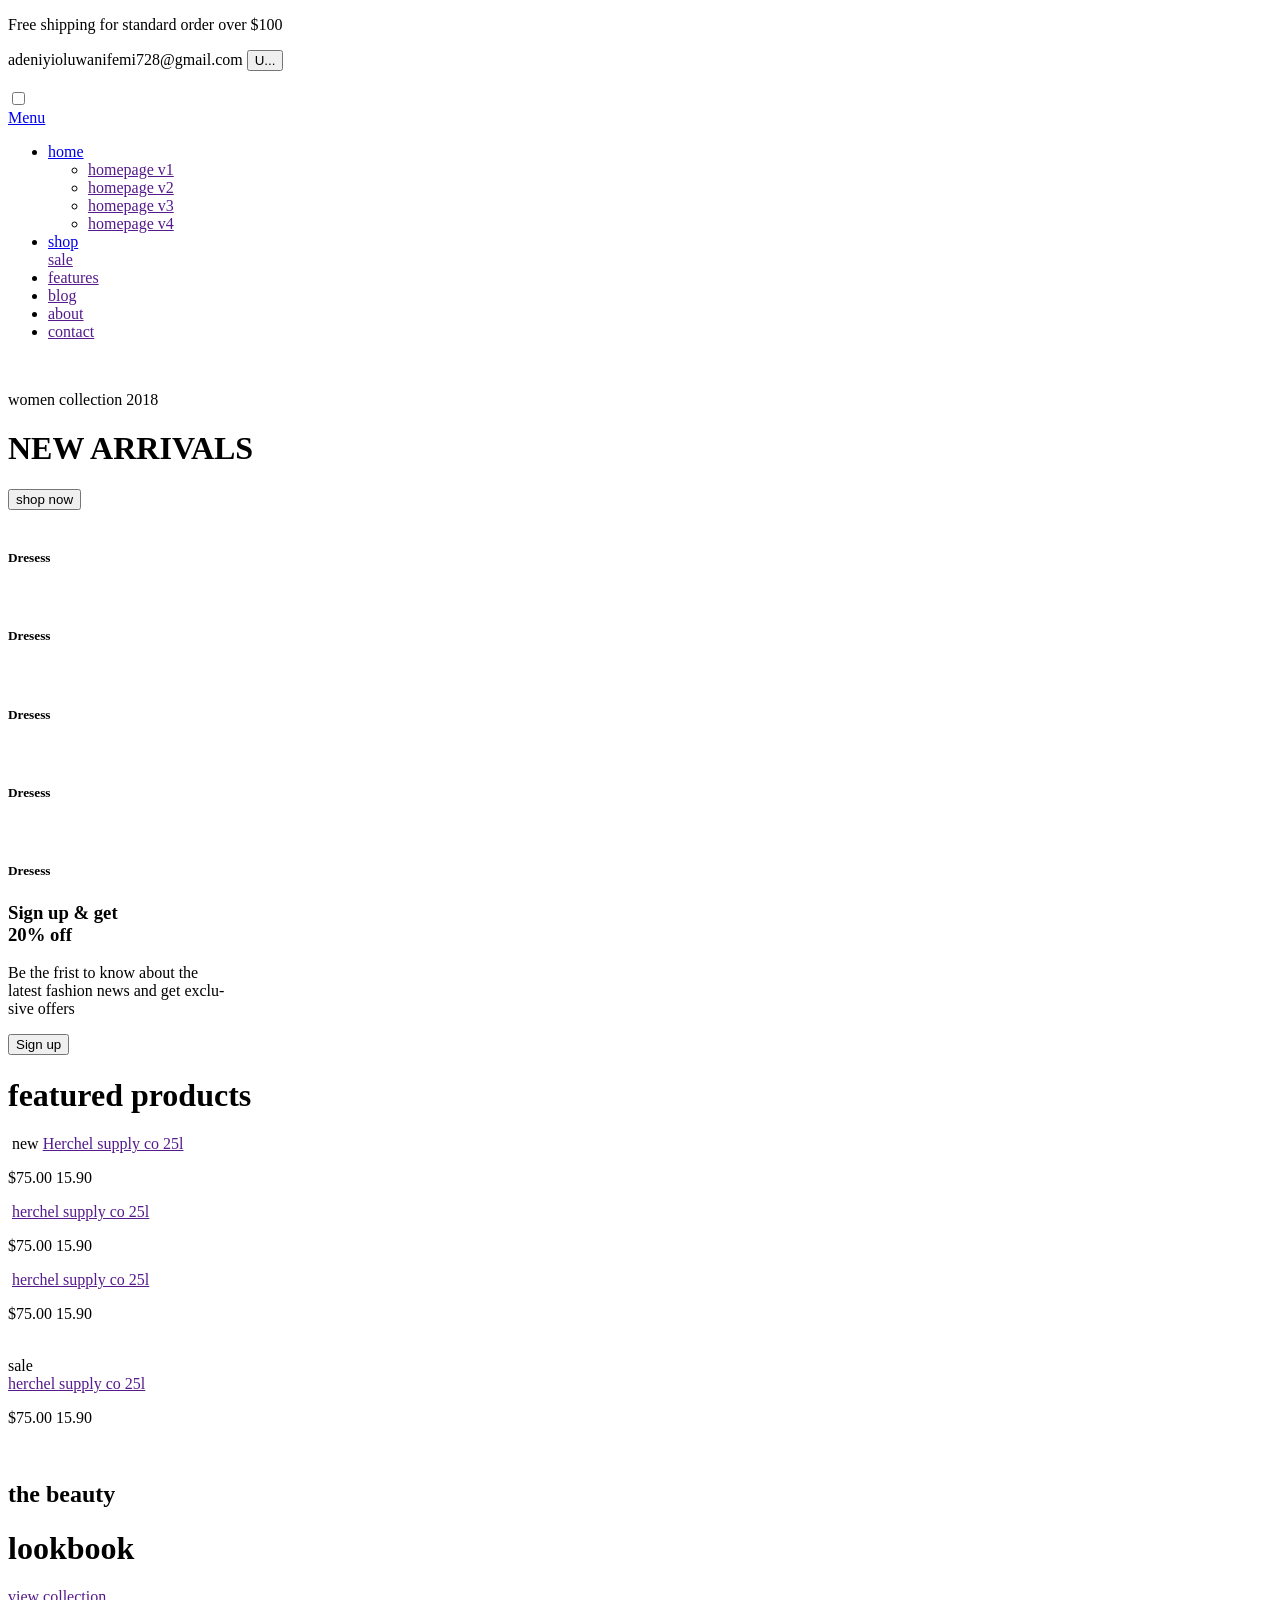
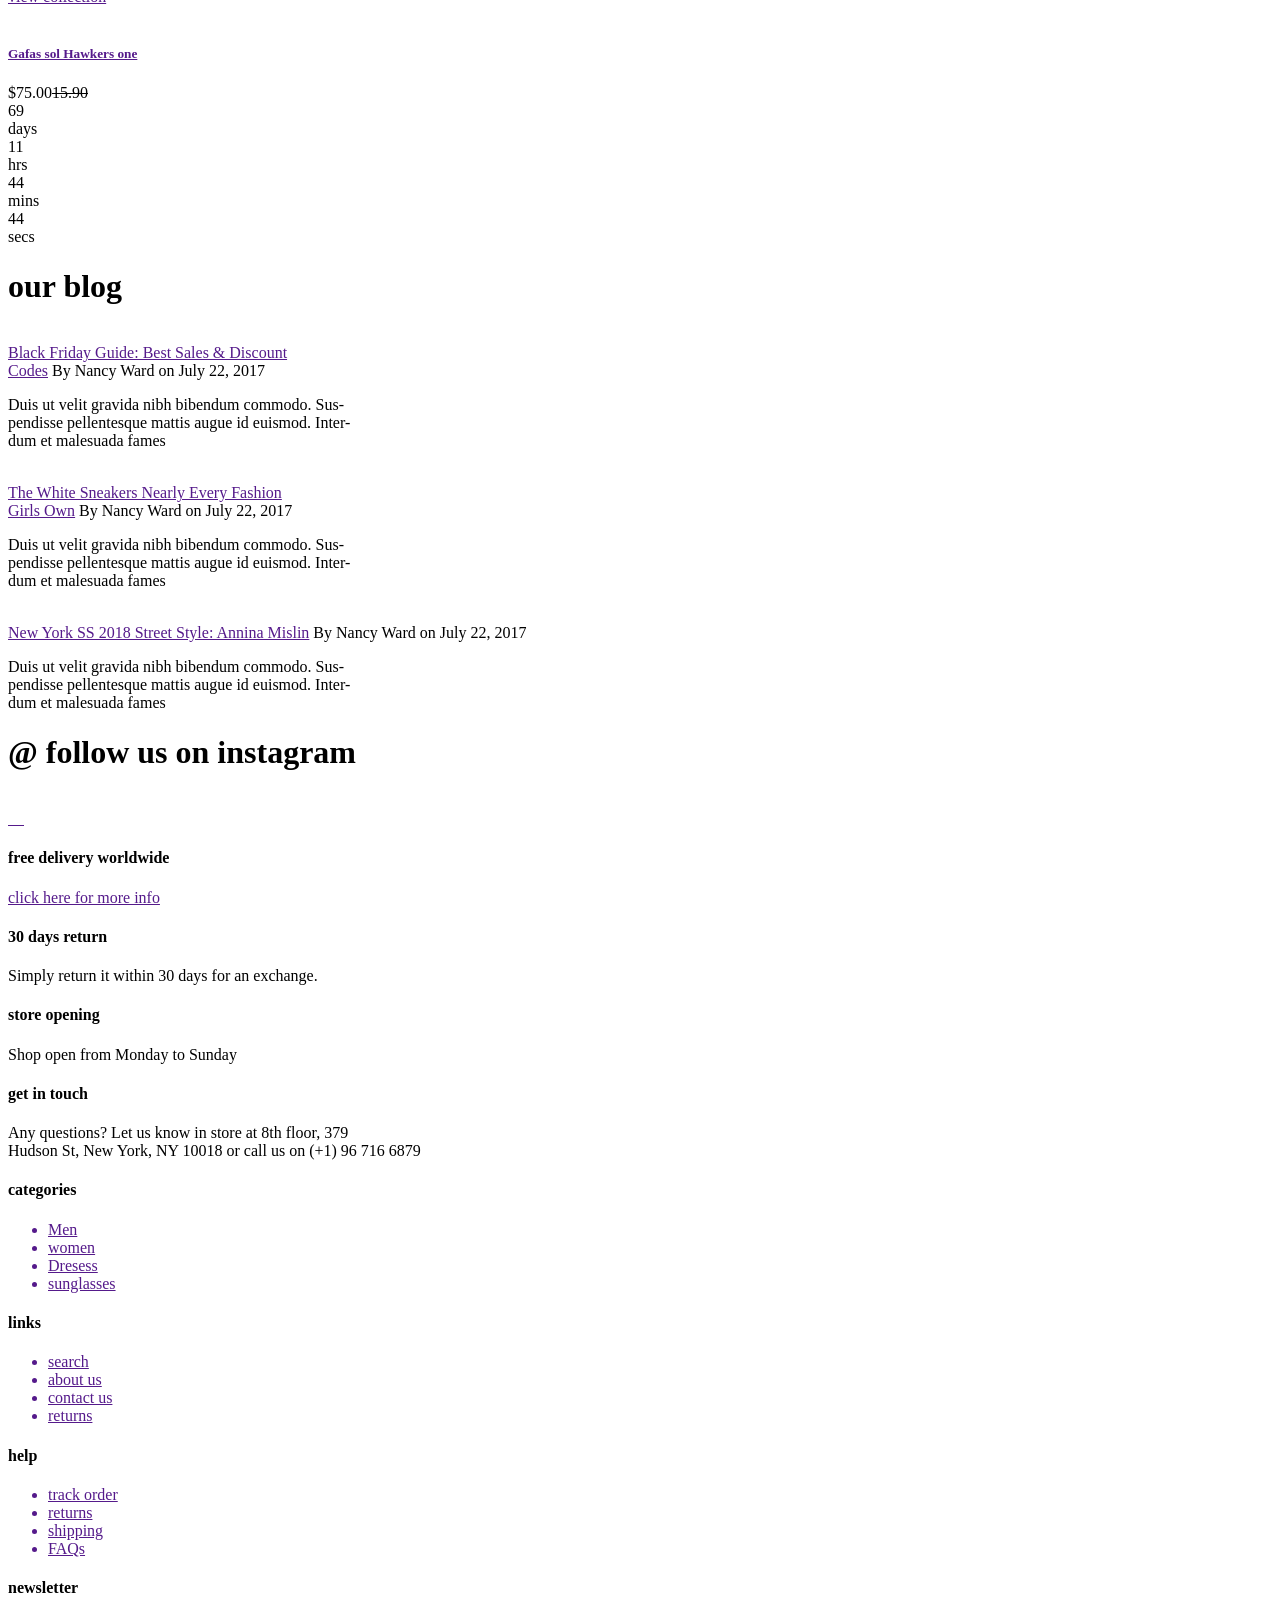
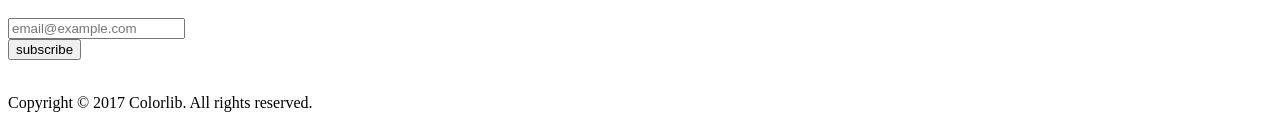
==== fashe.html @ 1d346487 "Add files via upload" ====
<!DOCTYPE html>
<html lang="en">
<head>
    <meta charset="UTF-8">
    <meta name="viewport" content="width=device-width, initial-scale=1.0">
    <link rel="stylesheet" href="css/style.css">
    <link rel="shortcut icon" href="./image/fashe.webp">
    <link rel="stylesheet" href="fontawesome-free-6.1.1-web/css/all.css">
    <title>Fashe</title>
</head>
<body onload="preload()"> 
    <div id="preloader"></div> 
    <div class="back"><a href=""><i class="fa fa-angle-up"></i></a></div>
    <div class="icon">
        <div class="container">
            <div class="element">
                <!-- <div class="med"> -->
                    <div class="lf">
                        <a href=""><i class="fab fa-facebook-f"></i></a>
                        <a href=""><i class="fab fa-instagram"></i></a>
                        <a href=""><i class="fab fa-pinterest-p"></i></a>
                        <a href=""><i class="fab fa-snapchat"></i></a>
                        <a href=""><i class="fab fa-youtube"></i></a>
                    </div>
                    <p>Free shipping for standard order over     $100</p>
                    <span>adeniyioluwanifemi728@gmail.com <button>U... </i></button></span>
                <!-- </div> -->
            </div>
        </div>
    </div>
    <div class="logo">
        <div class="container">
            <div class="element">
                <div class="lo">
                    <img src="/image/fashe.webp" alt="">
                </div>
                <input type="checkbox" id="toggle">
                    <div class="first">
                        <a class="topbar-brand" href="#">Menu</a>
                        <label class="topbar-toggle" for="toggle">
                            <span class="bar"></span>
                            <span class="bar"></span>
                            <span class="bar"></span>
                        </label>
                        <ul class="top">
                            <li><a href="fashe.html">home</a>
                            <ul class="drop">
                                <li><a href="">homepage v1</a></li>
                                <li><a href="">homepage v2</a></li>
                                <li><a href="">homepage v3</a></li>
                                <li><a href="">homepage v4</a></li>
                            </ul>
                            </li>
                            <li><a href="shop.html">shop</a></li>
                            <span><a href="">sale</a></span>
                            <li><a href="">features</a></li>
                            <li><a href="">blog</a></li>
                            <li><a href="">about</a></li>
                            <li><a href="">contact</a></li>
                        </ul>
                    </div>
                <div class="ri">
                    <img src="/image/image.png" alt="">
                    <span><img src="/image/cart.webp" alt=""></span>
                </div>
            </div>
        </div>
    </div>
   
    </div>
    <div class="bg">
        <div class="container">
            <div class="text">
                <p>women collection 2018</p>
                <h1>NEW ARRIVALS</h1>
                
                <button>shop now</button>
            </div>
        </div>
        <div class="angle">
           <i class="fa fa-angle-left"></i>
           <i class="fa fa-angle-right"></i>
        </div>    
    </div>
    <div class="pics">
        <div class="container">
            <div class="element">
                <div class="first">
                    <div class="image1">
                        <img src="/image/img 1.webp" alt="">
                        <h5>Dresess</h5>
                    </div>
                    <div class="image4">
                        <img src="/image/glass.webp" alt="">
                        <h5>Dresess</h5>
                    </div>
                </div>
                <div class="second">
                    <div class="image2">
                        <img src="/image/watch.webp" alt="">
                        <h5>Dresess</h5> 
                    </div> 
                    <div class="image5">
                        <img src="/image/shoes.webp" alt="">
                        <h5>Dresess</h5>
                    </div>
                </div>
                <div class="third">
                    <div class="image3">
                        <img src="/image/bag.webp" alt="">
                        <h5>Dresess</h5>
                    </div>
                    <div class="signup">
                        <h3>Sign up & get <br>20% off</h3>
                        <p>Be the frist to know about the <br>latest fashion news and get exclu- <br>sive offers</p>
                        <a href=""><button>Sign up</button></a>
                    </div>
                </div>
            </div>
        </div>
    </div>
    <div class="featured">
        <div class="container">
            <div class="element">
                <div class="text">
                    <h1>featured products</h1>
                    <div class="images">
                        <div class="image1">
                                <img src="/image/im1.webp" alt="">
                                <span class="new">new</span>
                                <a href="">Herchel supply co 25l</a>
                                <p>$75.00 <span class="strike">15.90</span></p>
                        </div>
                        <div class="image2">
                            <img src="/image/im2.webp" alt="">
                                <a href="">herchel supply co 25l</a>
                                <p>$75.00 <span class="strike">15.90</span> </p>
                        </div>
                        <div class="image3">
                            <img src="/image/im3.webp" alt="">
                                <a href="">herchel supply co 25l</a>
                                <p>$75.00 <span class="strike">15.90</span> </p>
                        </div>
                        <div class="image4">
                                 <img src="/image/im4.webp" alt="">
                                <nav class="new">sale</nav>
                                <a href="">herchel supply co 25l</a>
                                <p>$75.00 <span class="strike">15.90</span> </p>
                        </div>
                    </div>
                </div>
            </div>
        </div>
    </div>
    <div class="beauty">
        <div class="container">
            <div class="element">
                <div class="imag">
                    <img src="/image/beauty.webp" alt="">
                    <div class="text">
                        <h2>the beauty</h2>
                        <h1>lookbook</h1>
                        <a href="">view collection</a>
                    </div>
                </div>
                <div class="glsses">
                    <img src="./image/g.webp" alt="">
                    <div class="tex1t">
                      <h5><a href="">Gafas sol Hawkers one</a></h5>
                      <span>$75.00<strike>15.90</strike></span>
                    </div>
                </div>
                <div class="box">
                    <div class="box1">
                        <span>69 <br>days</span>
                    </div>
                     <div class="box2">
                        <span>11 <br>hrs</span>
                    </div>
                     <div class="box3">
                        <span>44 <br>mins</span>
                    </div>
                     <div class="box4">
                        <span>44 <br>secs</span>
                    </div>
                </div>
            </div>
        </div>
    </div>
    <div class="blog">
        <div class="container">
            <h1>our blog</h1>
            <div class="element">
                <div class="blog1">
                    <img src="./image/blog-01.jpg" alt="">
                    <div class="text">
                        <a href="">Black Friday Guide: Best Sales & Discount <br>Codes</a>
                        <span>By Nancy Ward on July 22, 2017</span>
                        <p>Duis ut velit gravida nibh bibendum commodo. Sus- <br>pendisse pellentesque mattis augue id euismod. Inter- <br>dum et malesuada fames</p>
                    </div>
                </div>
                <div class="blog1">
                    <img src="./image/blog-02.jpg" alt="">
                    <div class="text">
                        <a href="">The White Sneakers Nearly Every Fashion <br>Girls Own</a>
                        <span>By Nancy Ward on July 22, 2017</span>
                        <p>Duis ut velit gravida nibh bibendum commodo. Sus- <br>pendisse pellentesque mattis augue id euismod. Inter- <br>dum et malesuada fames</p>
                    </div>
                </div>
                <div class="blog1">
                    <img src="./image/blog-03.jpg" alt="">
                    <div class="text">
                        <a href="">New York SS 2018 Street Style: Annina Mislin</a>
                        <span>By Nancy Ward on July 22, 2017</span>
                        <p>Duis ut velit gravida nibh bibendum commodo. Sus- <br>pendisse pellentesque mattis augue id euismod. Inter- <br>dum et malesuada fames</p>
                    </div>
                </div>
            </div>
        </div>
    </div>
    <div class="follow">
        <!-- <div class="container"> -->
                <h1>@ follow us on instagram</h1>
                 <div class="element">
                    <marquee behavior="" direction=""></marquee>
                    <a href="">
                        <img src="./image/follow1.jpg" alt="">
                        <img src="./image/follow2.jpg" alt="">
                        <img src="./image/follow3.jpg" alt="">
                        <img src=".//image/follow4.jpg" alt="">
                        <img src="./image/follow5.jpg" alt="">
                    </a>
                </div>
            </div>
        </div>
    </div>
    <div class="shipping">
        <div class="container">
            <div class="element">
                <div class="text">
                    <h4>free delivery worldwide</h4>
                    <a href="">click here for more info</a>
                </div>
                <div class="text">
                    <h4>30 days return</h4>
                    <p>Simply return it within 30 days for an exchange.</p>
                </div>
                <div class="tex1t">
                    <h4>store opening</h4>
                    <p>Shop open from Monday to Sunday</p>
                </div>
            </div>
        </div>
    </div>
    <div class="footer">
        <div class="container">
            <div class="element">
                    <div class="left">
                        <h4>get in touch</h4>
                        <p>Any questions? Let us know in store at 8th floor, 379 <br>Hudson St, New York, NY 10018 or call us on (+1) 96 716 6879</p>
                        <a href=""><i class="fab fa-facebook-f"></i></a>
                        <a href=""><i class="fab fa-instagram"></i></a>
                        <a href=""><i class="fab fa-pinterest-p"></i></a>
                        <a href=""><i class="fab fa-snapchat"></i></a>
                        <a href=""><i class="fab fa-youtube"></i></a>
                    </div>
                <div class="middle">
                <div class="cat">
                    <h4>categories</h4>
                    <ul>
                        <a href="">
                            <li>Men</li>
                            <li>women</li>
                            <li>Dresess</li>
                            <li>sunglasses</li>
                        </a>
                    </ul>
                </div>
                <div class="links">
                    <h4>links</h4>
                    <ul>
                        <a href="">
                            <li>search</li>
                            <li>about us</li>
                            <li>contact us</li>
                            <li>returns</li>
                        </a>
                    </ul>
                </div>
                <div class="help">
                    <h4>help</h4>
                    <ul>
                        <a href="">
                            <li>track order</li>
                            <li>returns</li>
                            <li>shipping</li>
                            <li>FAQs</li>
                        </a>
                    </ul>
                </div>
                <form action="" method="post">
                    <h4>newsletter</h4>
                    <div class="inp">
                        <input type="email" placeholder="email@example.com">
                    </div>
                    <button>subscribe</button>
                </form>
            </div>   
        </div>
        <div class="cards">
            <img src="./image/paypal.png" alt="">
            <img src="./image/visa.png" alt="">
            <img src="./image/mastercard.png" alt="">
            <img src="./image/express.png" alt="">
            <img src="./image/discover.png" alt="">
        </div>
                <p>Copyright © 2017 Colorlib. All rights reserved.</p>
    </div>
    <script src="js/script.js"></script>
</body>
</html>
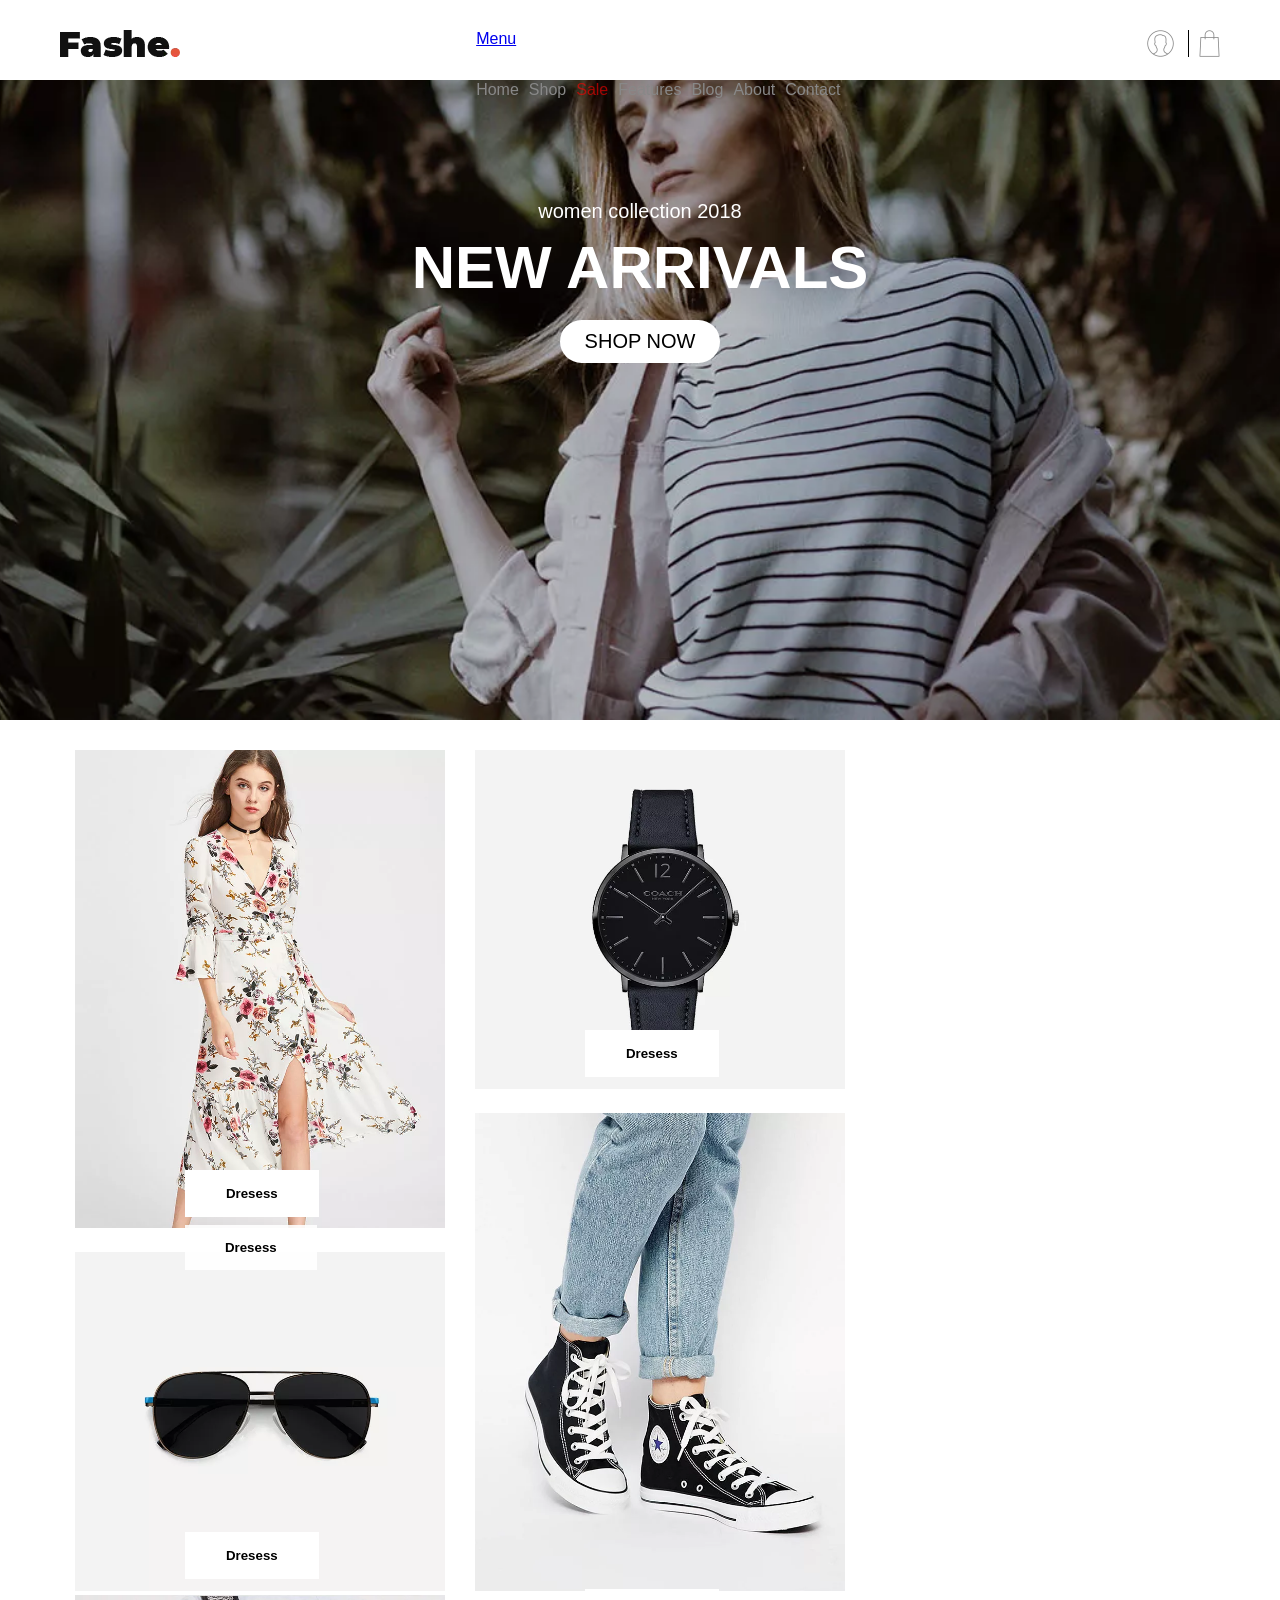
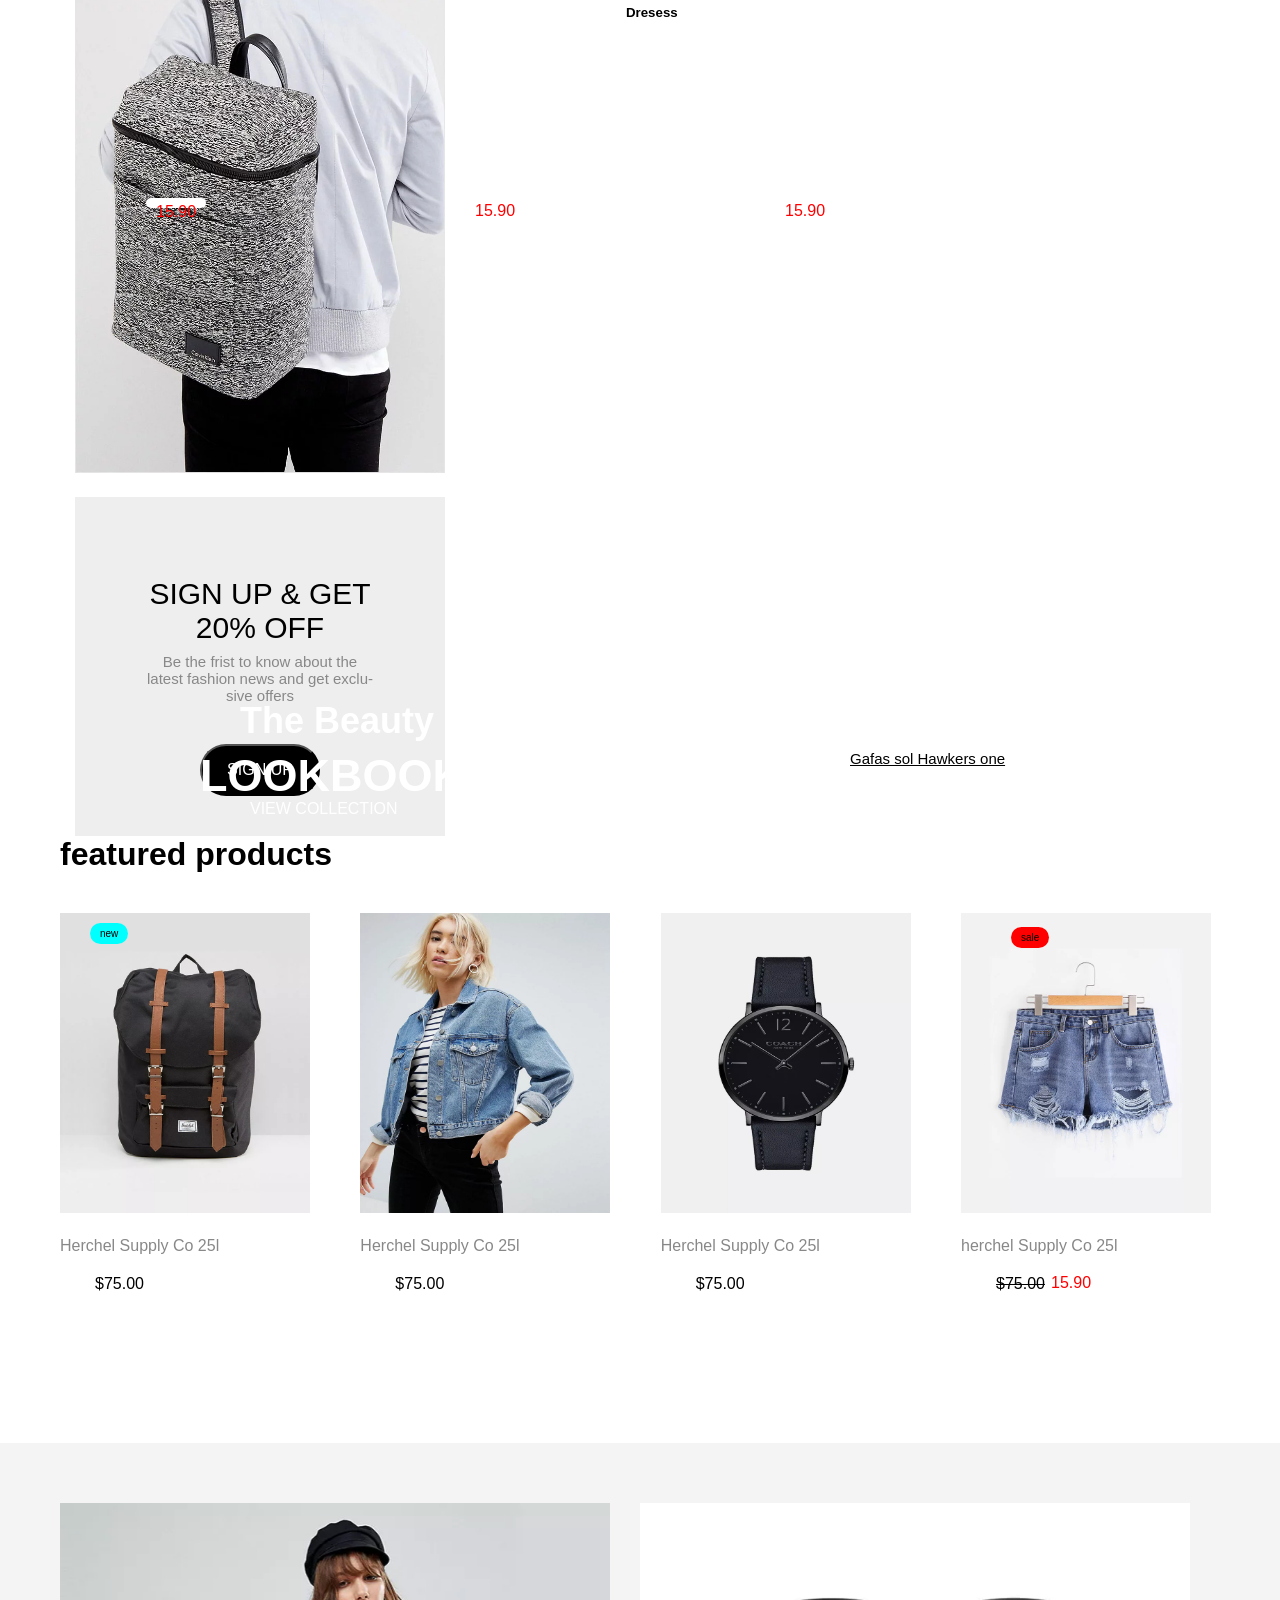
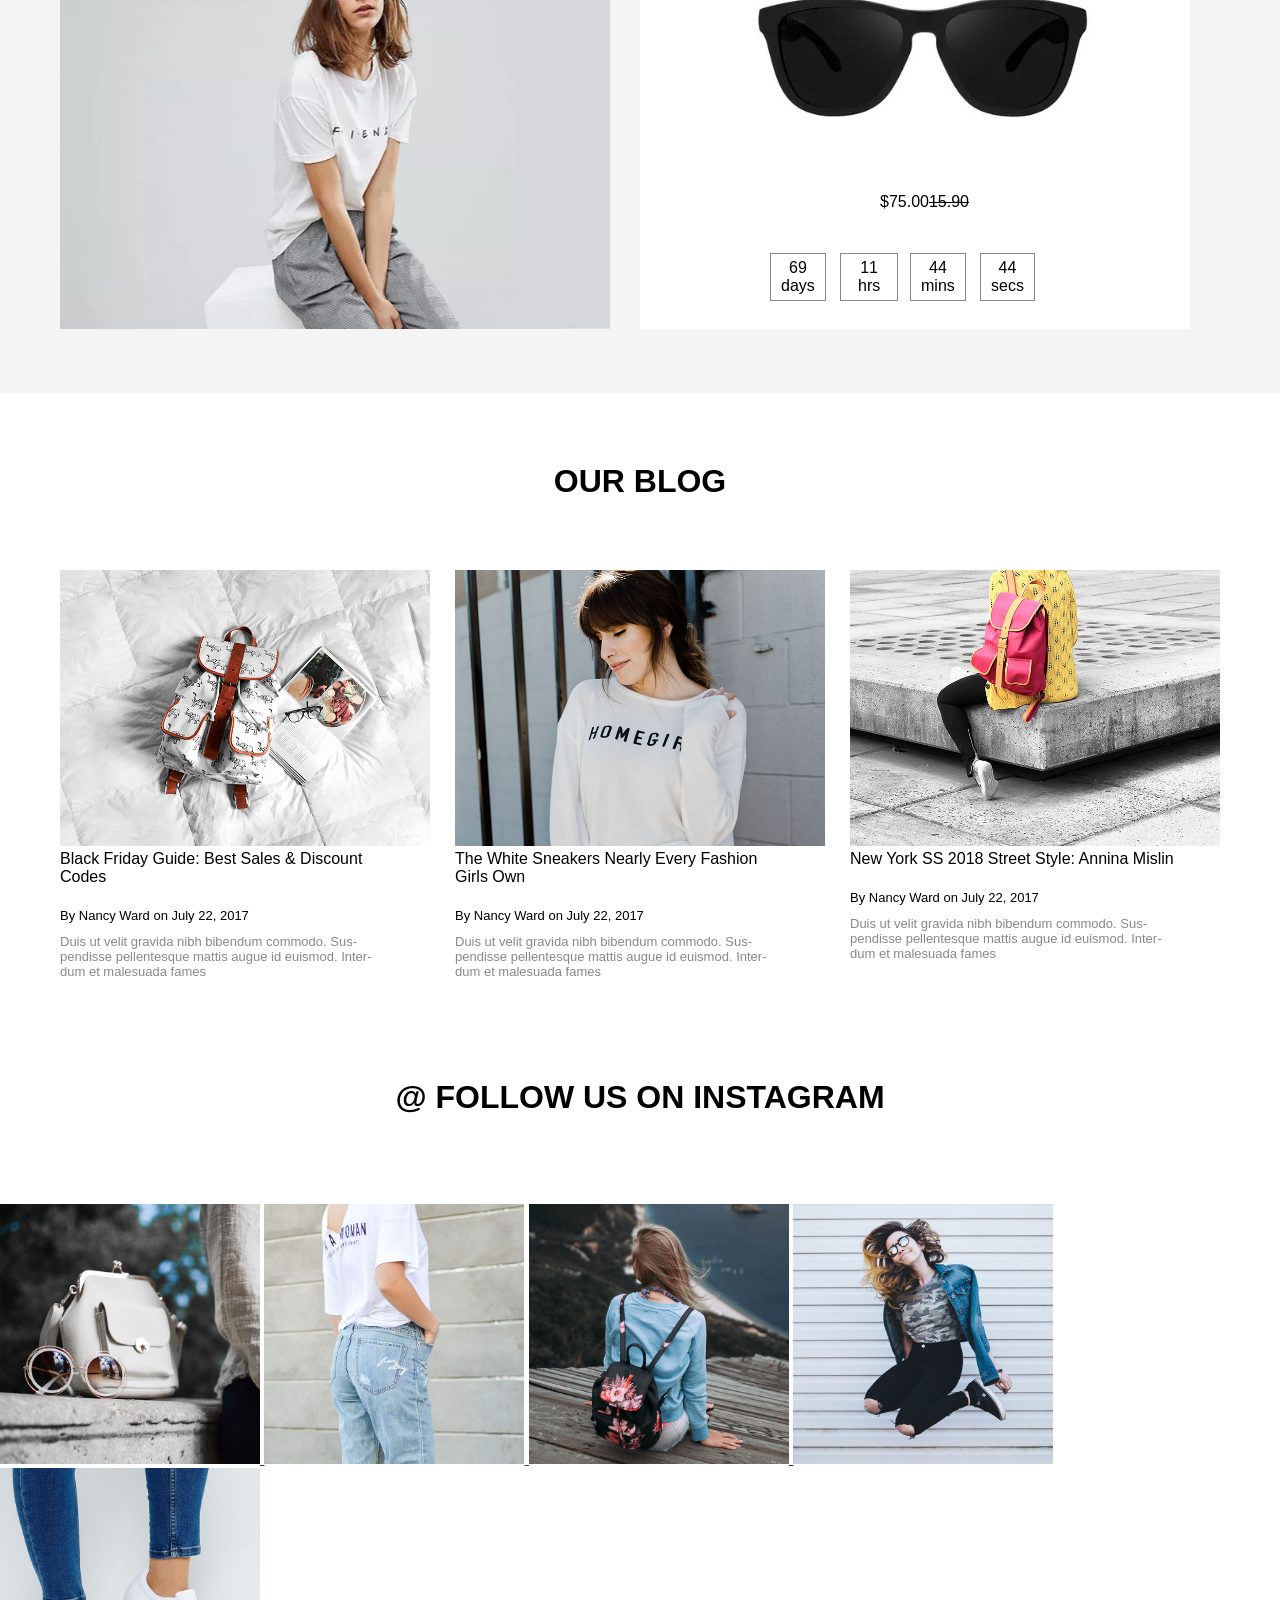
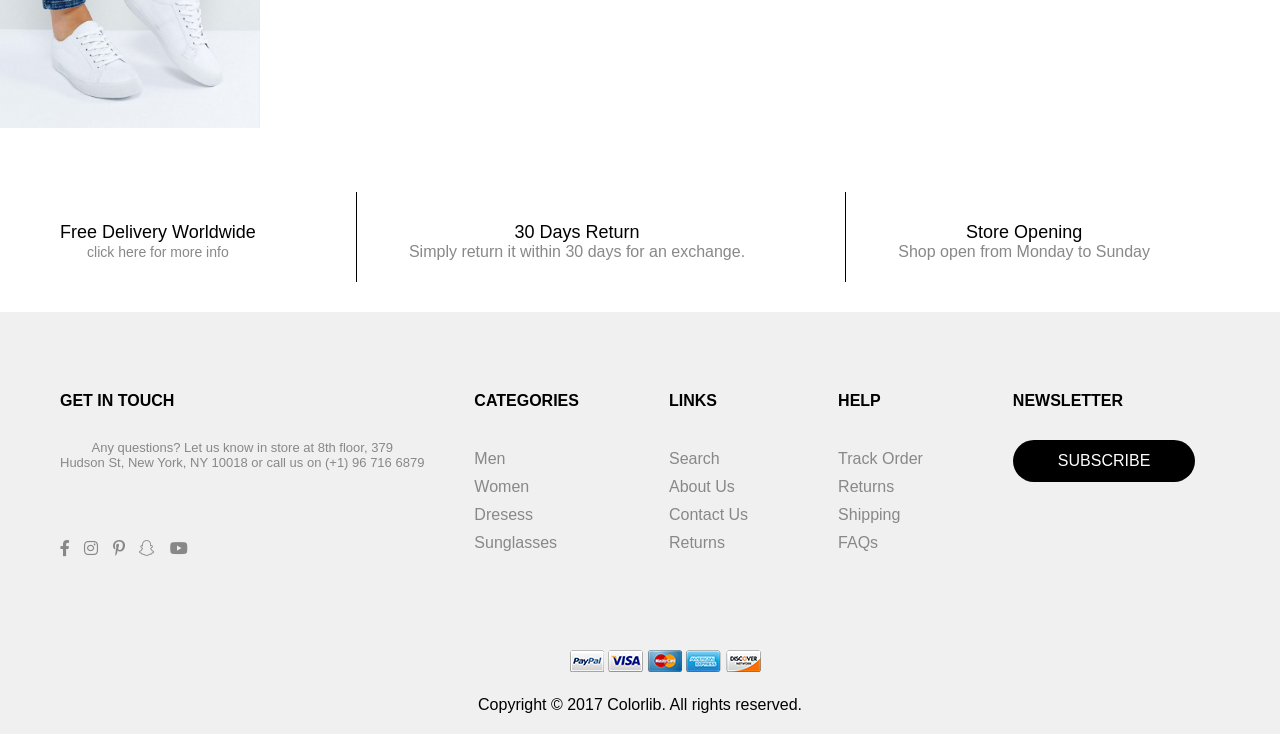
==== commit be07f0d6: "Fix absolute image paths for GitHub Pages compatibility; add README" ====
--- a/fashe.html
+++ b/fashe.html
@@ -32,7 +32,7 @@
         <div class="container">
             <div class="element">
                 <div class="lo">
-                    <img src="/image/fashe.webp" alt="">
+                    <img src="./image/fashe.webp" alt="">
                 </div>
                 <input type="checkbox" id="toggle">
                     <div class="first">
@@ -60,8 +60,8 @@
                         </ul>
                     </div>
                 <div class="ri">
-                    <img src="/image/image.png" alt="">
-                    <span><img src="/image/cart.webp" alt=""></span>
+                    <img src="./image/image.png" alt="">
+                    <span><img src="./image/cart.webp" alt=""></span>
                 </div>
             </div>
         </div>
@@ -87,27 +87,27 @@
             <div class="element">
                 <div class="first">
                     <div class="image1">
-                        <img src="/image/img 1.webp" alt="">
+                        <img src="./image/img 1.webp" alt="">
                         <h5>Dresess</h5>
                     </div>
                     <div class="image4">
-                        <img src="/image/glass.webp" alt="">
+                        <img src="./image/glass.webp" alt="">
                         <h5>Dresess</h5>
                     </div>
                 </div>
                 <div class="second">
                     <div class="image2">
-                        <img src="/image/watch.webp" alt="">
+                        <img src="./image/watch.webp" alt="">
                         <h5>Dresess</h5> 
                     </div> 
                     <div class="image5">
-                        <img src="/image/shoes.webp" alt="">
+                        <img src="./image/shoes.webp" alt="">
                         <h5>Dresess</h5>
                     </div>
                 </div>
                 <div class="third">
                     <div class="image3">
-                        <img src="/image/bag.webp" alt="">
+                        <img src="./image/bag.webp" alt="">
                         <h5>Dresess</h5>
                     </div>
                     <div class="signup">
@@ -126,23 +126,23 @@
                     <h1>featured products</h1>
                     <div class="images">
                         <div class="image1">
-                                <img src="/image/im1.webp" alt="">
+                                <img src="./image/im1.webp" alt="">
                                 <span class="new">new</span>
                                 <a href="">Herchel supply co 25l</a>
                                 <p>$75.00 <span class="strike">15.90</span></p>
                         </div>
                         <div class="image2">
-                            <img src="/image/im2.webp" alt="">
+                            <img src="./image/im2.webp" alt="">
                                 <a href="">herchel supply co 25l</a>
                                 <p>$75.00 <span class="strike">15.90</span> </p>
                         </div>
                         <div class="image3">
-                            <img src="/image/im3.webp" alt="">
+                            <img src="./image/im3.webp" alt="">
                                 <a href="">herchel supply co 25l</a>
                                 <p>$75.00 <span class="strike">15.90</span> </p>
                         </div>
                         <div class="image4">
-                                 <img src="/image/im4.webp" alt="">
+                                 <img src="./image/im4.webp" alt="">
                                 <nav class="new">sale</nav>
                                 <a href="">herchel supply co 25l</a>
                                 <p>$75.00 <span class="strike">15.90</span> </p>
@@ -156,7 +156,7 @@
         <div class="container">
             <div class="element">
                 <div class="imag">
-                    <img src="/image/beauty.webp" alt="">
+                    <img src="./image/beauty.webp" alt="">
                     <div class="text">
                         <h2>the beauty</h2>
                         <h1>lookbook</h1>
@@ -227,7 +227,7 @@
                         <img src="./image/follow1.jpg" alt="">
                         <img src="./image/follow2.jpg" alt="">
                         <img src="./image/follow3.jpg" alt="">
-                        <img src=".//image/follow4.jpg" alt="">
+                        <img src="./image/follow4.jpg" alt="">
                         <img src="./image/follow5.jpg" alt="">
                     </a>
                 </div>
--- a/css/style.css
+++ b/css/style.css
@@ -0,0 +1,1003 @@
+    *{
+        margin: 0;
+        padding: 0;
+        font-family: sans-serif;
+    }
+    .container{
+        margin: 0px 60px;
+    }
+    .back{
+        position: fixed;
+        background-color: aqua;
+        color: #fff;
+        z-index: 104;
+        padding: 10px;
+        border-radius: 50%;
+        bottom: 50px;
+        right: 30px;
+        display: none;
+    }
+    .back a{
+        color: #fff;
+    }
+    #preload{
+        top: 0;
+        bottom: 0;
+        right: 0;
+        left: 0;
+        position: fixed;
+        background-color: #888;
+        z-index: 4;
+    }
+    #preload::before{
+        content: "";
+        position: absolute;
+        top: calc(50% - 30%);
+        left: calc(50% - 30%);
+        border: 6px solid blueviolet;
+        border-top-color: #fff;
+        border-radius: 50%;
+        width: 60px;
+        height: 60px;
+        animation: animate-preloader 1s linear infinite;
+    }
+    @keyframes animate-preloader{
+        0%{
+            transform:rotate(90deg);
+        }
+
+        100%{
+            transform: rotate(360deg);
+        }
+    }
+    .icon{
+        background-color: #f5f5f5;
+        color: #888;
+        position: fixed;
+        width: 100%;
+        padding: 10px 0px;
+    }
+    .icon .element{
+        justify-content: space-between;
+        display: flex;
+        align-items: center;
+        height: 25px;
+    }
+    .icon .element a{
+        padding: 0px 8px;
+        color: #888;
+    }
+    .icon .element p{
+        font-family: "montserrat-regular";
+        font-size: 13px;
+    }
+    .icon .element span{
+        font-family: "montserrat-regular";
+        font-size: 13px;
+    }
+    .icon .element button{
+        background-color: white;
+        border: 1px solid #000;
+        padding: 3px 16px;
+    }
+    .logo{
+        background-color: white;
+        width: 100%;
+        height: 80px;
+        z-index: 3;
+        position: fixed;
+    }
+    .logo .element{
+        display: flex;
+        justify-content: space-between;
+        padding-top: 30px;
+    }
+    .logo .element ul a{
+        text-decoration: none;
+        color: #888;
+    }
+    .logo .element ul li{
+        list-style: none;
+        text-transform: capitalize;
+    }
+    .logo .element ul li a:hover{
+        border-bottom: 1px solid #000;
+    }
+    .logo .element ul span a:hover{
+        border-bottom: 1px solid black;
+    }
+    .logo .element span a{
+        color: rgba(255, 0, 0, 0.61);
+        text-transform: capitalize;
+    }
+    .logo .element ul{
+        display: flex;
+        gap: 10px;
+    }
+    .logo .element .first ul li .drop a:hover{
+        color: red;
+        display: block;
+    }
+    .logo .element .first ul .drop { 
+        display: none;
+        background-color: black;
+        color: white;
+        position: absolute;
+        padding: 10px;
+        min-width: 10%;
+    }
+    .logo .element .first ul li .drop li{
+        margin-bottom: 10px;
+    }
+    .logo .element ul li .drop li a{
+        color: white;
+    }
+    .logo .element ul li .drop{
+        display: block;
+        color: red;
+    }
+    .logo .element .first ul li:hover .drop{
+        text-decoration: underline;
+        color: black;
+        display: block;
+    }
+    .logo .element .ri img{
+        margin-left: 10px;
+    }
+    .logo .element .ri span img{
+        border-left: 1px solid black;
+        padding-left: 10px;
+    }
+    .bg{
+        width: 100%;
+        height: 80vh;
+        background: url(../image/background\ image);
+        text-align: center;
+        background-size: cover;
+        background-position: center;
+    }
+    .bg .angle {
+        justify-content: space-between;
+        margin: 0px 50px;
+        width: 90%;
+        /* display: none; */
+        display: flex;
+        margin-top: -100px;
+        position: absolute;
+    }
+    .bg .angle i{
+        padding: 10px;
+        border: 1px solid black;
+        display: none;
+        border-radius: 150%;
+        transition: .2s ease;
+        color:white;
+        background-color: #000;
+    }
+    .bg .angle i:hover{
+        background-color: rgba(255, 0, 0, 0.411);
+        color: white;
+    }
+    .bg:hover .angle i{
+        display: block;
+    }
+    .bg .text{
+        color: white;
+        padding-top: 200px;
+        font-size: 40px;
+        transition: .4s ease-in-out;
+    }
+    .bg .text h1{
+        font-size: 60px;
+        padding-bottom: 10px;
+    }
+    .bg .text p{
+        font-size: 20px;
+        padding-bottom: 10px;
+    }
+    .bg .text button{
+        font-size: 20px;
+        background-color: white;
+        text-transform: uppercase;
+        border: none;
+        border-radius: 90px;
+        padding: 10px 25px;
+        font-weight: lighter;
+        transition: .5s ease;
+    }
+    .bg .text button:hover{
+        background-color: red;
+        color: white;
+    }
+    .pics .element .signup {
+        background-color: #21252913;
+        height: 339px;
+        width: 370px;
+        text-align: center;
+    }
+    .pics .element .signup h3{
+        font-size: 30px;
+        font-weight: 500;
+        text-transform: uppercase;
+        padding-top: 80px;
+        padding-bottom: 8px;
+    }
+    .pics .element .signup p{
+        color: #888;
+        font-size: 15px;
+        padding-bottom: 40px;
+    }
+    .pics .element .signup button{
+        background-color: black;
+        color: white;   
+        font-size: 16px;
+        text-transform: uppercase;
+        border-radius: 90px;
+        padding: 15px 25px;
+    }
+    .pics .element {
+        display: flex;
+        margin-top: 30px;
+        flex-wrap: wrap;
+    }
+    .pics .element .first, .second, .third {
+        padding: 0px 15px;
+    }
+    .pics .element .first .image1 img{
+        width: 370px;
+        height: 478px;
+        transition: .3s ease-in-out;
+    }
+    .pics .element .first .image1 img:hover{
+        transform: scale(1.05);
+    }
+    .pics .element .first .image1 h5:hover{
+        background-color: red;
+        border: none;
+    }
+    .pics .element .first .image1{
+        position: relative;
+        overflow: hidden;
+    }
+    .pics .element .first .image1 h5{  
+        top: 420px;
+        position: absolute;
+        border: 1px solid white;
+        padding: 15px 40px;
+        margin-left: 110px;
+        transition: .4s ease-in-out;
+        background-color: white;
+    }
+
+    .pics .element .first .image4{
+        position: relative;
+        margin-top: 20px;
+        overflow: hidden;
+    }
+
+    .pics .element .first .image4 h5{
+        position: absolute;
+        top: 280px;
+        padding: 15px 40px;
+        border: 1px solid white;
+        background-color: white;
+        transition: .4s ease-in-out;
+        margin-left: 110px;
+    }
+    .pics .element .first .image4 h5:hover{
+        background-color: red;
+        border: none;
+    }
+    .pics .element .first .image4 img{
+        width: 370px;
+        height: 339px;
+        transition: ease-in-out;
+    }
+    .pics .element .first .image4 img:hover{
+        transform: scale(1.05);
+    }
+    .pics .element .second .image2 img{
+        width: 370px;
+        height: 339px;
+        transition: .3s ease-in-out;
+    }
+ 
+    .pics .element .second .image2{
+        position: relative;
+        margin-bottom: 20px;
+        overflow: hidden;
+    }
+    .pics .element .second .image2 img:hover{
+        transform: scale(1.05);
+    }
+    .pics .element .second .image2 h5{
+        position: absolute;
+        top: 280px;
+        padding: 15px 40px;
+        border: 1px solid white;
+        background-color: white;
+        margin-left: 110px;
+        transition: .4s;
+    }
+    .pics .element .second .image2 h5:hover{
+        background-color: red;
+        border: none;
+    }
+    .pics .element .second .image5 img{
+        width: 370px;
+        height: 478px;
+        position: relative;
+        transition: .3s ease-in-out;
+    }
+    .pics .element .second .image5 {
+       overflow: hidden;
+    }
+    .pics .element .second .image5 img:hover{
+        transform: scale(1.05);
+    }
+    .pics .element .second .image5 h5{
+        position: absolute;
+        bottom: -736px;
+        padding: 15px 40px;
+        border: 1px solid white;
+        background-color: white;
+        margin-left: 110px;
+        transition: .4s ease-in-out;
+    }
+    .pics .element .second .image5 h5:hover{
+        background-color: red;
+        border: none;
+    }
+
+    .pics .element .third .image3 img{
+        width: 370px;
+        height: 478px;
+        transition: .3s ease-in-out;
+         position: relative;
+    }
+    .pics .element .third .image3{
+       overflow: hidden;
+    }
+    .pics .element .third .image3 img:hover{
+        transform: scale(1.05);
+    }
+    .pics .element .third .image3 h5{
+        position: absolute;
+        bottom: -370px;
+        border: none;
+        background-color: rgba(255, 255, 255, 0.884);
+        padding: 15px 40px;
+        margin-left: 110px;
+        transition: .4s ease-in-out;
+    }
+    .pics .element .third .image3 h5:hover{
+        background-color: rgba(255, 0, 0, 0.815);
+        border: none;
+    }
+    .pics .element .signup{
+        height: 339px;
+        width: 370px;
+        margin-top: 20px;
+    }
+    .pics .element .signup button:hover{
+        background-color: red;
+        color: white;
+        border: none;
+    }
+    .featured .element .text a{
+        margin-left: -20px;
+    }
+    .featured .elemecnt .text{
+        font-weight: bold;
+        text-transform: uppercase;
+        text-align: center;
+        padding-top: 90px;  
+    }
+    .featured .element .images img{
+        width: 250px;
+        height: 300px;
+        margin-bottom: 20px;
+    }
+    .featured .element .images a{
+        text-transform: capitalize;
+        padding-left: 20px;
+        text-decoration: none;
+        font-weight: lighter;
+        color: #888;
+        transition: .3s ease-in-out;
+        padding-right: 100px;
+    }
+    .featured .element .images a:hover{
+        color: red;
+    }
+    .featured .element .images p{
+        text-align: left;
+        padding-left: 35px;
+        padding-top: 20px;
+    }
+    .featured .element .images{
+        margin-top: 40px;
+        display: flex;
+        gap: 40px;
+    }
+    .featured .element .image1 span{
+        position: absolute;
+        left: 90px;
+        font-size: 10px;
+        padding: 5px 10px;
+        border-radius: 90px;
+        margin-top: 10px;
+        background-color: aqua;
+    }
+    .featured .element .images .image3 .strike {
+        position: absolute;
+        bottom: 10px;
+        color: red;
+        top: 1802px;
+        background-color: #fff;
+        left: 785px;
+        font-size: 16px;
+        font-weight: lighter;
+
+    }
+    .featured .element .images .image2 .strike {
+        position: absolute;
+        bottom: 10px;
+        color: red;
+        top: 1802px;
+        background-color: #fff;
+        left: 475px;
+        font-size: 16px;
+        font-weight: lighter;
+    }
+    .featured .element .images .image1 .strike {
+        position: absolute;
+        bottom: 10px;
+        color: red;
+        top: 1788px;
+        background-color: #fff;
+        left: 146px;
+        font-size: 16px;
+        font-weight: lighter;
+    }
+
+    .featured .element .images .image4 .strike {
+        position: absolute;
+        bottom: 10px;
+        color: red;
+        top: 361px;
+        left: 90px;
+        font-weight: lighter;
+    }
+    .featured .element .images .image4 p{
+        text-decoration: line-through;
+    }
+    .featured .element .images .image4 {
+        position: relative;
+    }
+    .featured .element .images .image4 nav{
+        position: absolute;
+        left: 50px;
+        font-size: 10px;
+        padding: 5px 10px;
+        border-radius: 90px;
+        margin-top: -310px;
+        background-color: red;
+    }
+    .beauty{
+        background-color: #88888818;
+        padding-top: 60px;
+        padding-bottom: 60px;
+        margin-top: 150px;
+    }
+    .beauty .element{
+        display: flex;
+        gap: 30px;
+    }
+    .beauty .element .imag{
+        overflow: hidden;
+    }
+    .beauty .element .imag img{
+        width: 570px;
+        height: 426px;
+        position: relative;
+        transition: .3s ease-in-out;
+    }
+    .beauty .element .imag img:hover{
+        transform: scale(1.05);
+    }
+    .beauty .element .text {
+        transition: .4s ease-in;
+    }
+    .beauty .element .text h2{
+        top: 2300px;
+        position: absolute;
+        left: 240px;
+        color: white;
+        text-transform: capitalize;
+        font-size: 36px;
+    }
+    .beauty .element .text h1{
+        font-size: 45px;
+        text-transform: uppercase;
+        color: white;
+        position: absolute;
+        top: 2350px;
+        left: 200px;
+    }
+    .beauty .element .text a{
+        color: white;
+        text-transform: uppercase;
+        position: absolute;
+        font-size: 16px;
+        text-decoration: none;
+        top: 2400px;
+        left: 250px;
+
+    }
+    .beauty .element .text a:hover{
+     text-decoration: underline;   
+    }
+    .beauty .element .glsses img{
+        width: 570px;
+        position: relative;
+        transition: .3s ease-in;
+        height: 426px;
+    }
+    .beauty .element .glsses {
+        overflow: hidden;
+    }
+    .beauty .element .glsses img:hover{
+        transform: scale(1.05);
+    }
+    .beauty .element .glsses .tex1t h5 a{
+        position: absolute;
+        color: black;
+        font-weight: lighter;
+        font-size: 15px;
+        margin-left: 210px;
+        top: 2350px;
+    }
+    .beauty .element .glsses .tex1t span{
+        position: absolute;
+        margin-top: -140px;
+        padding-left: 240px;
+    }
+    .beauty .box{
+        display: flex;
+        /* margin-top: 30px; */
+        font-weight: lighter;
+    }
+    .beauty .element .box .box1 span{
+        position: absolute;
+        margin-left: -450px;
+        padding: 5px 10px;
+        margin-top: 350px;
+        text-align: center;
+        border: 1px solid #888;
+    }
+    .beauty .element .box .box2 span{
+        position: absolute;
+        margin-left: -380px;
+        padding: 5px 17px;
+        margin-top: 350px;
+        text-align: center;
+        border: 1px solid #888;
+    }
+     .beauty .element .box .box3 span{
+        position: absolute;
+        margin-left: -310px;
+        padding: 5px 10px;
+        margin-top: 350px;
+        text-align: center;
+        border: 1px solid #888;
+    }
+     .beauty .element .box .box4 span{
+        position: absolute;
+        margin-left: -240px;
+        padding: 5px 10px;
+        margin-top: 350px;
+        text-align: center;
+        border: 1px solid #888;
+    }
+    .blog .element{
+        display: flex;
+        justify-content: space-between;
+    }
+    .blog h1{
+        text-transform: uppercase;
+        text-align: center;
+        padding: 70px 0px;
+    }
+    .blog .blog1 {
+        overflow: hidden;
+    }
+    .blog .blog1 img{
+        height: 276px;
+        transition: .4s ease-in;
+        position: relative;
+        width: 370px;
+    }
+    .blog .blog1 img:hover{
+        transform: scale(1.019);
+    }
+   .blog .blog1 .text a{
+    display: block;
+    font-size: 16px;
+    text-decoration: none;
+    color: #000;
+    margin-bottom: 20px;
+   }
+   .blog .blog1 .text span{
+    font-size: 13px;
+   }
+   .blog .blog1 .text p{
+    font-size: 13px;
+    color: #888;
+    margin-top: 10px;
+   }
+.follow h1{
+    text-transform: uppercase;
+    text-align: center;
+    margin-top: 100px;
+    margin-bottom: 70px;
+}
+.follow .element {
+    display: inline-table;
+    margin-bottom: 60px;
+}
+.follow .element img {
+    height: 260px;
+    width: 260px;
+}
+.shipping .element {
+    display: flex;
+    align-self: center;
+    justify-content: space-between;
+}
+.shipping .element .text{
+    text-align: center;
+    padding-top: 30px;
+    padding-right: 100px;
+    height: 60px;
+    /* align-items: center; */
+    border-right: 1px solid black;
+}
+.shipping .element .tex1t{
+    padding-right: 70px; 
+    text-align: center;
+    padding-top: 30px;
+}
+.shipping .element h4{
+    font-weight: 540;
+    text-transform: capitalize;
+    font-size: 18px;
+}
+.shipping .element a{
+    text-decoration: none;
+    color: #888;
+    transition: .3s ease-in;
+    font-size: 14px;
+    align-self: center;
+}
+.shipping .element p{
+    color: #888;
+}
+.shipping .element a:hover{
+    color: red;
+}
+.footer {
+    background-color: #f0f0f0;
+    margin-top: 30px;
+}
+.footer .element{
+    /* background-color: #f0f0f0; */
+    gap: 50px;
+    display: flex;
+}
+.footer .element h4{
+    text-transform: uppercase;
+    margin-bottom: 30px;
+    padding-top: 80px;
+}
+.footer .element p{
+    font-size: 13px;
+    color: #888;
+    margin-bottom: 50px;
+}
+.footer .element a{
+    padding-right: 10px;
+    color: #888;
+}
+.footer .element .middle{
+    display: flex;
+    gap: 90px;
+}
+.footer .element .middle a{
+    list-style: none;
+    text-decoration: none;
+    text-transform: capitalize;
+}
+.footer .element .middle a li{
+    padding-top: 10px;
+    transition: .3s ease-in;
+    font-size: 16px;
+}
+.footer .element .middle a li:hover{
+    color: red;
+}
+.footer .element form input{
+    border: none;
+    border-bottom: 1px solid black;
+    padding-right: 40px;
+    outline: none;
+    padding-bottom: 10px;
+    background-color: #f0f0f0;
+    margin-bottom: 20px;
+}
+.footer .element button{
+    background-color: black;
+    color: white;
+    padding: 12px 45px;
+    transition: .4s ease-in;
+    border: none;
+    font-size: 16px;
+    text-transform: uppercase;
+    border-radius: 25px;
+}
+.footer .element button:hover{
+    background-color: red;
+    color: white;
+}
+.footer .cards {
+    margin-left: 510px;
+    margin-bottom: 20px;
+    margin-top: 80px;
+}
+.footer p{
+    text-align: center;
+    padding-bottom: 20px;
+}
+/* .med{
+    display: none;
+} */
+
+
+
+
+
+
+
+
+
+
+
+
+/* tablet view */
+@media screen and (max-width: 1000px) {
+    .logo .element .first .top{
+        display: grid;
+        position: absolute;
+        background: #248863;
+        /* color: white; */
+        width: 30%;
+        top: 235px;
+        margin-left: 280px;
+        /* height: 100%; */
+        left: 0;
+        transform: translateY(-100%);
+        z-index: -1;
+        transition: .6s;
+    }
+    .logo{
+        height: 170px;
+        /* border: 2px solid red; */
+        box-shadow: 0 0 15px rgba(0, 0, 0, 0.3);
+    }
+    .logo .element .ri{
+        display: none;
+    }
+    .logo .element .first .drop{
+        margin-left: 50px;
+    }
+    .logo .element .first ul{
+        display: block;
+        font-size: 15px;
+        top: 50px;
+        position: fixed;
+        margin-left: -140px;
+    }
+    .bg{
+        background-size: cover;
+        background-repeat: no-repeat;
+    }
+    .bg p{
+        font-size: 16px;
+    }
+    .bg .text h1{
+        font-size: 40px;
+    }
+    .bg .angle i{
+        margin-right: 20px;
+    }
+    .third .image3 h5{
+        top: 2750px;
+    }
+    .second .image5 h5{
+        top: 2254px;
+    }
+    .second .image2{
+        margin-top: 20px;
+    }
+    .third .image3{
+        margin-top: 20px;
+        position: relative;
+    }
+    .third .image3 h5{
+        /* margin-bottom: 150px; */
+        position: absolute;
+        z-index: 3;
+        top: 400px;
+        margin-bottom: 90px;
+    }
+
+    .pics .element .signup a button{
+        padding: 15px 45px;
+        transition: .5s ease-in;
+    }
+    .featured .element h1{
+        font-size: 30px;
+    }
+    .beauty .element {
+        display: flex;
+        flex-direction: column;
+    }
+    .beauty .element .imag{
+        width: 450px;
+        margin-left: -50px;
+        /* position: relative; */
+    }
+    .beauty .element .imag img{
+        position: relative;
+    }
+    .beauty .element .imag .text h2{
+        font-size: 20px;
+        display: flex;
+        padding-left: 30px;
+        text-align: center;
+    }
+    .beauty .element .imag .text a{
+        font-size: 20px;
+    }
+
+    .beauty .element .imag .text{
+        top: 1900px;
+        border: 2px solid red;
+        margin-left: -80px;
+        align-items: center;
+        text-align: center;
+        position: absolute;
+    }
+    .beauty .element .glsses{
+        width: 450px;
+        /* z-index: -1; */
+        margin-left: -50px;
+        position: relative;
+    }
+    .beauty .element .glsses img{
+        margin-left: -40px;
+        position: relative;
+    }
+    .beauty .element .glsses .tex1t h5{
+        text-align: center;
+        margin-left: 30px;
+        position: relative;
+    }
+    .beauty .element .glsses .tex1t {
+        border: 2px solid red;
+        position: absolute;
+        top: 300px; 
+        margin-left: 30px;
+        color: #000;
+    }
+    .featured .element .text h1{
+        text-transform: capitalize;
+        font-size: 30px;
+        text-align: center;
+        margin: 70px 0px;
+    }
+    .featured .element .image1 img{
+        width: 440px;
+        height: 500px;
+        margin-left: -30px;
+    }
+    .featured .element .image1 .new{
+        margin-top: -490px;
+    }
+    .featured .element .image1 a{
+        margin-left: -50px;
+        text-transform: capitalize;
+    }
+    .featured .element .image1 p{
+        margin-left: -5px;
+        margin-top: -1940px;
+        position: absolute;
+        z-index: 3;
+    }
+    .featured .element .image2 {
+        display: none;
+    }
+    .featured .element .image3{
+        display: none;
+    }
+    .featured .element .image4{
+        display: none;
+    }
+    .blog .element{
+        display: flex;
+        flex-direction: column;
+    }
+    .blog .element .blog1 img{
+        width: 100%;
+    }
+    .follow h1{
+        font-size: 32px;
+    }
+    .follow .element img{
+        width: 100%;
+        height: 100%;
+    }
+    .shipping .element{
+        display: block;
+        border-right: none;
+    }
+    .shipping .element .text{
+        display: block;
+        border-bottom: 1px solid black;
+    }
+    .footer .element{
+        /* font-size: 16px; */
+        display: block;
+    }
+    .footer .element .middle{
+        display: block;
+    }
+    form{
+        width: 100%;
+    }
+    .footer .cards{
+        display: flex;
+        margin-top: 80px;
+        margin-left: -30px;
+    }
+
+}
+.logo .element .first .topbar-toggle{
+        display: grid !important;
+    }
+    .logo .element .first .topbar-toggle{
+        display: none;
+        height: min-content;
+        margin: 18px -10px 0 0;
+        cursor: pointer;
+    }
+    .logo .element .first .topbar-toggle{
+        width: 40px;
+        height: 5px;
+        /* color: red; */
+        margin-bottom: 10px;
+        background: white;
+        z-index: 2;
+        transition: .4s;
+        border-radius: 10%;
+    }
+    input{
+        display: none;
+    }
+    input:checked ~ .topbar-toggle{
+        margin-top: 35px;
+    }
+
+
+
+
